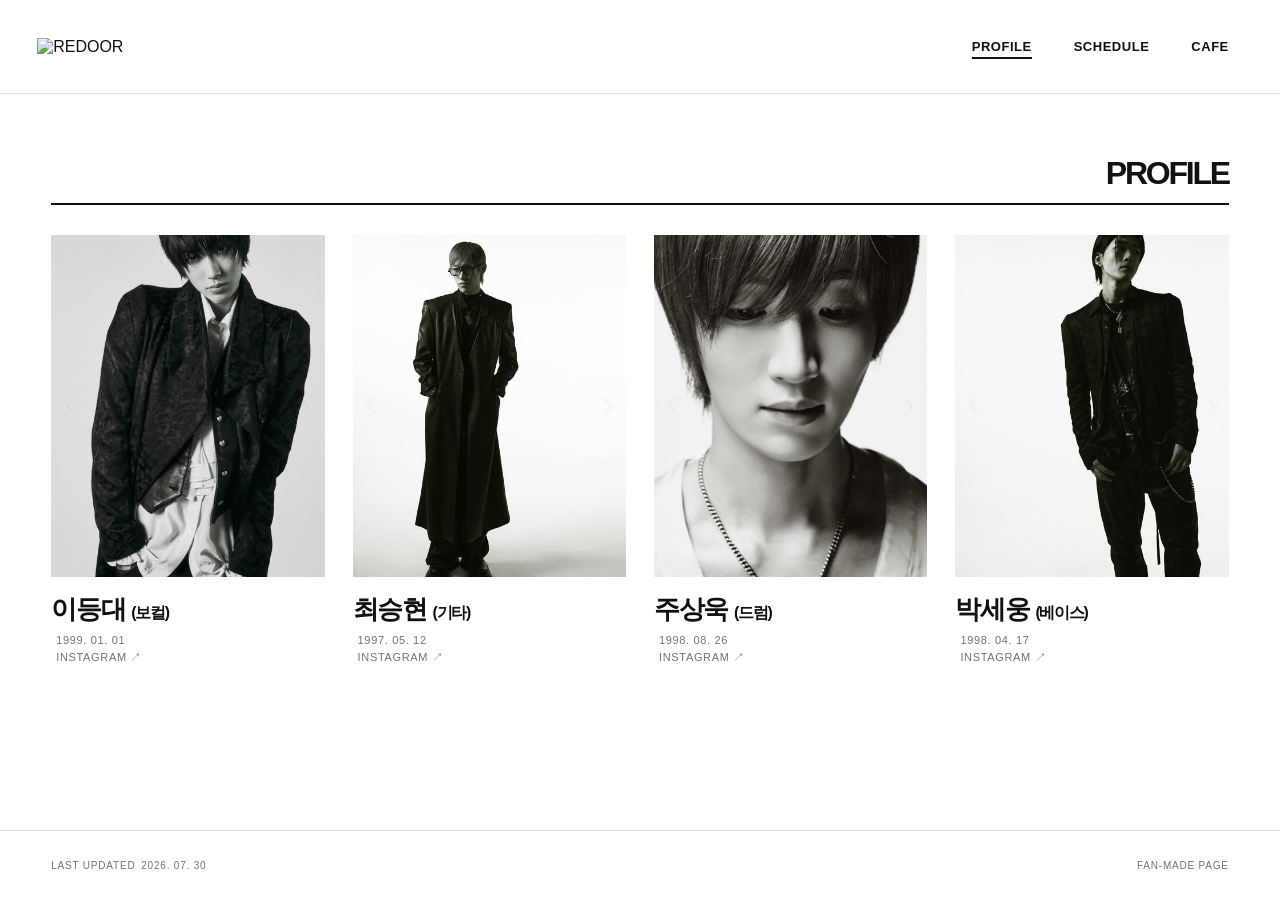
==== index.html @ 6d6909b6 "Add files via upload" ====
<!DOCTYPE html>
<html lang="ko">
<head>
  <meta charset="UTF-8" />
  <meta name="viewport" content="width=device-width, initial-scale=1.0" />
  <meta name="description" content="밴드 리도어(REDOOR)의 멤버 프로필과 공연 스케줄을 확인하는 팬메이드 페이지입니다." />
  <meta name="robots" content="index, follow" />
  <link rel="canonical" href="https://band-redoor.github.io/Redoor-page/" />
  <title>REDOOR Profile | 리도어 프로필</title>
  <meta property="og:type" content="website" />
  <meta property="og:title" content="REDOOR" />
  <meta property="og:description" content="REDOOR FAN-MADE PAGE" />
  <meta property="og:url" content="https://band-redoor.github.io/Redoor-page/" />
  <meta property="og:image" content="https://band-redoor.github.io/Redoor-page/%EC%82%AC%EC%A7%84%2Bredoor.jpg" />
  <meta property="og:image:alt" content="REDOOR 단체사진" />
  <meta name="twitter:card" content="summary_large_image" />
  <script type="application/ld+json">
    {
      "@context": "https://schema.org",
      "@type": "WebSite",
      "name": "REDOOR FAN-MADE PAGE",
      "alternateName": "리도어 팬메이드 페이지",
      "url": "https://band-redoor.github.io/Redoor-page/",
      "inLanguage": "ko"
    }
  </script>
  <link rel="stylesheet" href="profile.css" />
</head>
<body>
  <div id="profileIntro" class="profile-intro" aria-hidden="true">
    <div class="intro-image">
      <img class="intro-photo" src="redoor-group-13-2.jpg" alt="리도어 단체사진" />
      <img class="intro-logo" src="redoor-logo-white.png" alt="REDOOR" />
    </div>
    <p>CLICK, TOUCH OR SCROLL TO SKIP</p>
  </div>

  <header class="profile-header">
    <a class="profile-brand" href="index.html?skipIntro=1" aria-label="REDOOR Profile 홈">
      <img src="IMG_5259.jpeg" alt="REDOOR" />
    </a>
    <nav class="profile-nav" aria-label="주요 메뉴">
      <a class="active" href="index.html?skipIntro=1">PROFILE</a>
      <a href="schedule.html">SCHEDULE</a>
      <a href="https://cafe.daum.net/redoor" target="_blank" rel="noopener noreferrer">CAFE</a>
    </nav>
  </header>

  <main class="profile-main">
    <section class="profile-title-row" aria-labelledby="profileTitle">
      <h1 id="profileTitle">PROFILE</h1>
    </section>

    <section class="member-grid" aria-label="리도어 멤버">
      <article class="member-card">
        <div class="member-photo-frame" data-member="이등대" data-images="이등대.jpg|이등대.jfif">
          <img class="member-photo" src="이등대.jpg" alt="이등대 사진 1" />
          <button class="photo-arrow photo-prev" type="button" aria-label="이등대 이전 사진">&lt;</button>
          <button class="photo-arrow photo-next" type="button" aria-label="이등대 다음 사진">&gt;</button>
        </div>
        <h2>이등대 <span>(보컬)</span></h2>
        <p>1999. 01. 01</p>
        <a class="member-instagram" href="https://www.instagram.com/olsm_/" target="_blank" rel="noopener">INSTAGRAM ↗</a>
      </article>
      <article class="member-card">
        <div class="member-photo-frame" data-member="최승현" data-images="최승현.jpg|최승현.jfif">
          <img class="member-photo" src="최승현.jpg" alt="최승현 사진 1" />
          <button class="photo-arrow photo-prev" type="button" aria-label="최승현 이전 사진">&lt;</button>
          <button class="photo-arrow photo-next" type="button" aria-label="최승현 다음 사진">&gt;</button>
        </div>
        <h2>최승현 <span>(기타)</span></h2>
        <p>1997. 05. 12</p>
        <a class="member-instagram" href="https://www.instagram.com/choisnhn/" target="_blank" rel="noopener">INSTAGRAM ↗</a>
      </article>
      <article class="member-card">
        <div class="member-photo-frame" data-member="주상욱" data-images="주상욱.jpg|주상욱.jfif">
          <img class="member-photo" src="주상욱.jpg" alt="주상욱 사진 1" />
          <button class="photo-arrow photo-prev" type="button" aria-label="주상욱 이전 사진">&lt;</button>
          <button class="photo-arrow photo-next" type="button" aria-label="주상욱 다음 사진">&gt;</button>
        </div>
        <h2>주상욱 <span>(드럼)</span></h2>
        <p>1998. 08. 26</p>
        <a class="member-instagram" href="https://www.instagram.com/joosangug/" target="_blank" rel="noopener">INSTAGRAM ↗</a>
      </article>
      <article class="member-card">
        <div class="member-photo-frame" data-member="박세웅" data-images="박세웅.jpg|박세웅.jfif">
          <img class="member-photo" src="박세웅.jpg" alt="박세웅 사진 1" />
          <button class="photo-arrow photo-prev" type="button" aria-label="박세웅 이전 사진">&lt;</button>
          <button class="photo-arrow photo-next" type="button" aria-label="박세웅 다음 사진">&gt;</button>
        </div>
        <h2>박세웅 <span>(베이스)</span></h2>
        <p>1998. 04. 17</p>
        <a class="member-instagram" href="https://www.instagram.com/basswoong/" target="_blank" rel="noopener">INSTAGRAM ↗</a>
      </article>
    </section>
  </main>

  <footer class="profile-footer">
    <span class="site-updated">LAST UPDATED&ensp;2026. 07. 30</span>
    <span>FAN-MADE PAGE</span>
  </footer>

  <script src="profile.js"></script>
</body>
</html>
---- profile.css ----
:root {
  --black: #111111;
  --white: #ffffff;
  --line: #dedede;
  --muted: #727272;
  --placeholder: #eeeeee;
}

* {
  box-sizing: border-box;
}

body {
  margin: 0;
  color: var(--black);
  background: var(--white);
  font-family: Arial, "Pretendard", "Noto Sans KR", sans-serif;
}

a {
  color: inherit;
  text-decoration: none;
}

.profile-header {
  height: 94px;
  padding: 0 4vw;
  border-bottom: 1px solid var(--line);
  display: flex;
  align-items: center;
  justify-content: space-between;
}

.profile-brand img {
  display: block;
  width: 190px;
  height: auto;
  margin-left: -14px;
}

.profile-nav {
  display: flex;
  gap: 42px;
}

.profile-nav a {
  padding: 4px 0 3px;
  border-bottom: 2px solid transparent;
  font-size: 13px;
  font-weight: 700;
  letter-spacing: 0.04em;
}

.profile-nav a.active {
  border-bottom-color: var(--black);
}

.profile-main {
  min-height: calc(100vh - 164px);
  padding: 63px 4vw 58px;
}

.profile-title-row {
  padding-bottom: 14px;
  border-bottom: 2px solid var(--black);
  display: flex;
  align-items: end;
  justify-content: space-between;
}

.profile-title-row h1 {
  margin: 0 0 0 auto;
  font-size: clamp(28px, 2.6vw, 32px);
  font-weight: 600;
  line-height: 1;
  letter-spacing: -0.07em;
}

.member-grid {
  display: grid;
  grid-template-columns: repeat(4, minmax(0, 1fr));
  gap: 28px;
  padding: 30px 0 38px;
}

.member-card {
  min-width: 0;
}

.member-photo-frame {
  position: relative;
  aspect-ratio: 4 / 5;
  background: var(--placeholder);
  overflow: hidden;
  touch-action: pan-y;
}

.member-photo {
  display: block;
  width: 100%;
  height: 100%;
  object-fit: cover;
  transition: transform 320ms ease;
}

.photo-arrow {
  position: absolute;
  top: 50%;
  z-index: 1;
  width: 30px;
  height: 44px;
  padding: 0;
  border: 0;
  background: transparent;
  color: transparent;
  font-size: 0;
  cursor: pointer;
  transform: translateY(-50%);
  opacity: 0.42;
  transition: opacity 180ms ease;
}

.photo-arrow::before {
  content: "";
  position: absolute;
  top: 50%;
  width: 12px;
  height: 12px;
  border-top: 1.5px solid rgba(245, 245, 245, 0.95);
  border-right: 1.5px solid rgba(245, 245, 245, 0.95);
  filter: drop-shadow(0 1px 1px rgba(0, 0, 0, 0.28));
}

.photo-prev {
  left: 5px;
}

.photo-prev::before {
  left: 10px;
  transform: translateY(-50%) rotate(-135deg);
}

.photo-next {
  right: 5px;
}

.photo-next::before {
  right: 10px;
  transform: translateY(-50%) rotate(45deg);
}

.member-card h2 {
  margin: 15px 0 7px;
  font-size: clamp(20px, 2vw, 30px);
  letter-spacing: -0.05em;
}

.member-card h2 span {
  font-size: 0.62em;
  font-weight: 600;
  white-space: nowrap;
}

.member-card p {
  margin: 0 0 0 5px;
  color: var(--muted);
  font-size: 11px;
  font-weight: 500;
  letter-spacing: 0.06em;
}

.member-instagram {
  display: inline-block;
  margin-top: 4px;
  margin-left: 5px;
  color: var(--muted);
  font-size: 11px;
  font-weight: 500;
  letter-spacing: 0.06em;
  transition: color 180ms ease;
}

@media (hover: hover) and (pointer: fine) {
  .member-card:hover .member-photo {
    transform: scale(1.025);
  }

  .member-instagram:hover {
    color: var(--black);
  }

  .member-photo-frame:hover .photo-arrow {
    opacity: 0.82;
  }

  .photo-arrow:hover {
    opacity: 1;
  }
}

.profile-footer {
  min-height: 70px;
  padding: 0 4vw;
  border-top: 1px solid var(--line);
  display: flex;
  align-items: center;
  justify-content: space-between;
  flex-wrap: wrap;
  gap: 20px;
  color: var(--muted);
  font-size: 10px;
  letter-spacing: 0.08em;
}

.site-updated {
  white-space: nowrap;
}

.profile-intro {
  position: fixed;
  inset: 0;
  z-index: 10;
  background: var(--black);
  color: var(--white);
  display: flex;
  flex-direction: column;
  align-items: center;
  justify-content: center;
  gap: 20px;
  opacity: 1;
  transition: opacity 900ms cubic-bezier(0.22, 1, 0.36, 1), visibility 0s linear 900ms;
}

.profile-intro.is-hidden {
  visibility: hidden;
  opacity: 0;
  pointer-events: none;
}

.intro-image {
  position: relative;
  width: min(72vw, 720px);
  height: min(82vh, 900px);
  background: #2b2b2b;
  overflow: hidden;
}

.intro-image .intro-photo {
  display: block;
  width: 100%;
  height: 100%;
  max-width: none;
  object-fit: cover;
  object-position: center center;
}

.intro-image .intro-logo {
  position: absolute;
  z-index: 1;
  top: 5%;
  left: 4%;
  width: 92%;
  height: auto;
  pointer-events: none;
  filter: drop-shadow(0 2px 10px rgba(0, 0, 0, 0.28));
}

.profile-intro p {
  margin: 0;
  color: #b9b9b9;
  font-size: 10px;
  font-weight: 700;
  letter-spacing: 0.12em;
}

@media (max-width: 680px) {
  .profile-header {
    height: 76px;
    padding: 0 18px;
    gap: 12px;
  }

  .profile-brand {
    flex: 0 0 auto;
  }

  .profile-brand img {
    width: 150px;
    margin-left: -8px;
  }

  .profile-nav {
    flex: 0 0 auto;
    gap: 12px;
    margin-left: auto;
    white-space: nowrap;
  }

  .profile-nav a {
    font-size: 10px;
  }

  .profile-main {
    padding: 44px 18px 42px;
  }

  .profile-title-row h1 {
    font-size: 28px;
  }

  .member-grid {
    grid-template-columns: repeat(2, minmax(0, 1fr));
    gap: 24px 14px;
    padding-top: 24px;
  }

  .member-card h2 {
    margin-top: 10px;
    font-size: 22px;
  }

  .photo-arrow {
    width: 28px;
    height: 42px;
    opacity: 0.56;
  }

  .photo-arrow::before {
    width: 10px;
    height: 10px;
  }

  .profile-footer {
    min-height: 62px;
    padding: 0 18px;
  }

  .intro-image {
    width: 88vw;
    height: min(72vh, 117vw);
  }

  .intro-image .intro-logo {
    top: 5%;
    left: 3%;
    width: 94%;
  }
}

@media (prefers-reduced-motion: reduce) {
  .profile-intro {
    transition: none;
  }
}
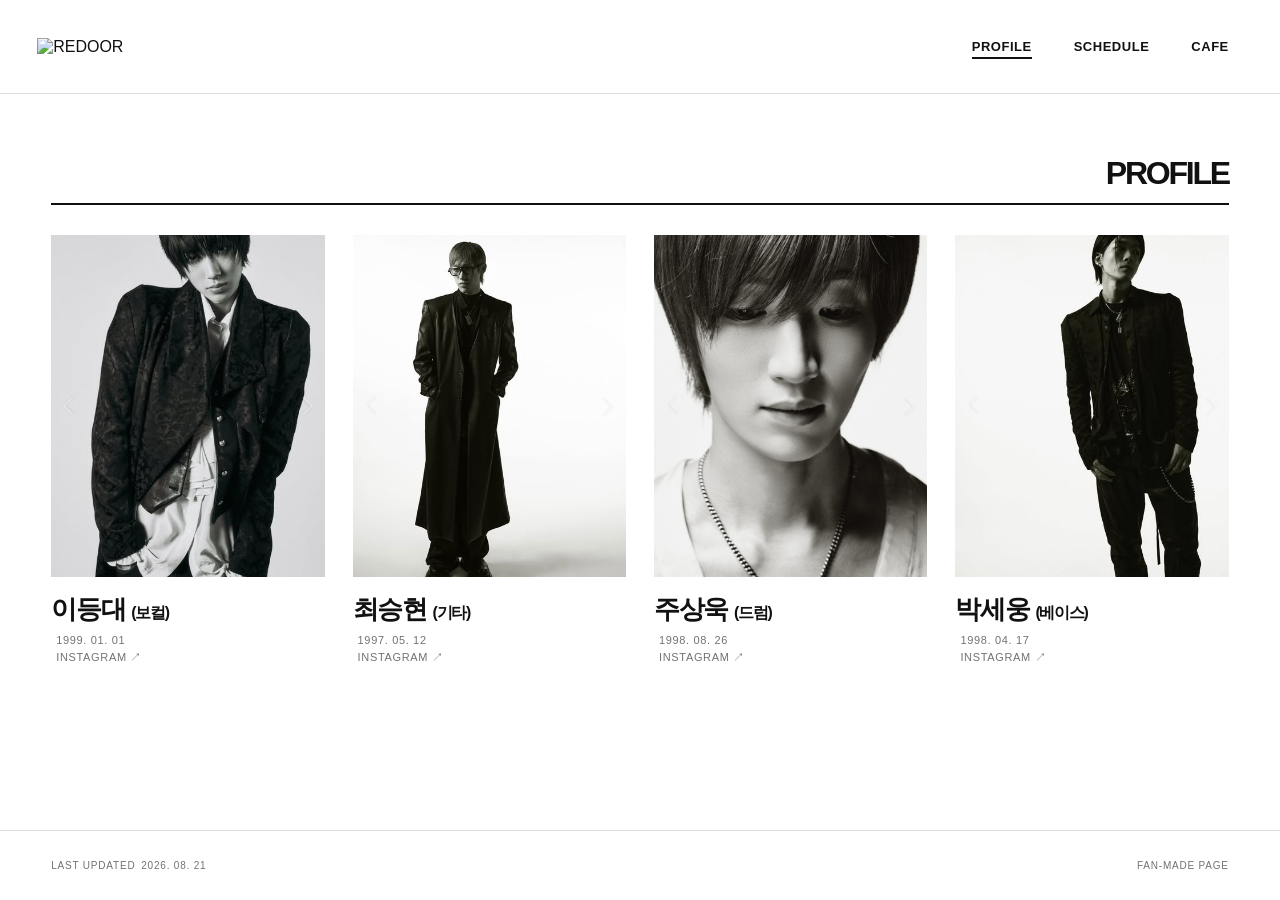
==== commit 3fee5d54: "Update last updated date in footer" ====
--- a/index.html
+++ b/index.html
@@ -96,7 +96,7 @@
   </main>
 
   <footer class="profile-footer">
-    <span class="site-updated">LAST UPDATED&ensp;2026. 07. 30</span>
+    <span class="site-updated">LAST UPDATED&ensp;2026. 08. 21</span>
     <span>FAN-MADE PAGE</span>
   </footer>
 
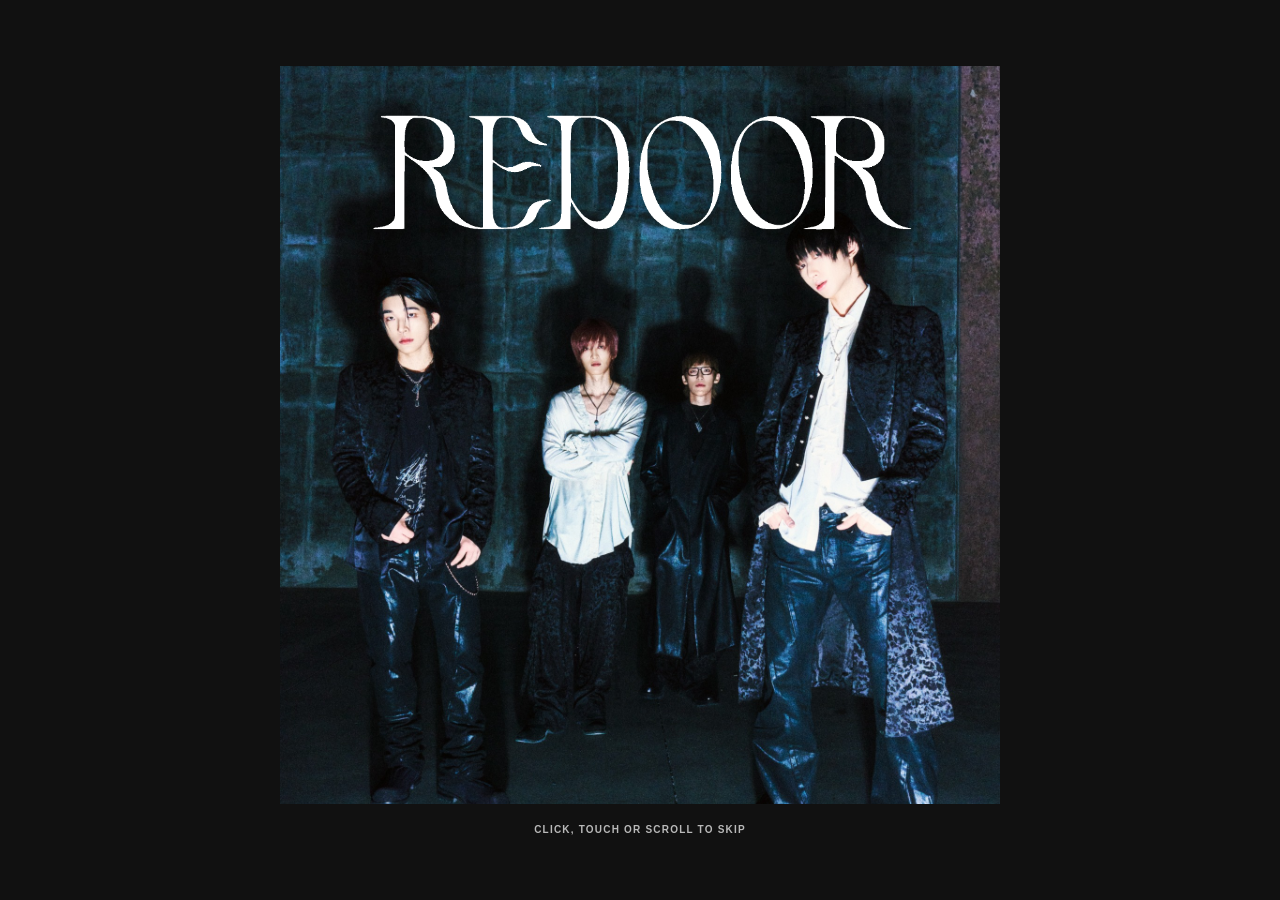
==== commit b5a646e4: "index.html 업데이트" ====
--- a/index.html
+++ b/index.html
@@ -96,7 +96,7 @@
   </main>
 
   <footer class="profile-footer">
-    <span class="site-updated">LAST UPDATED&ensp;2026. 08. 21</span>
+    <span class="site-updated">LAST UPDATED&ensp;2026. 08. 25</span>
     <span>FAN-MADE PAGE</span>
   </footer>
 
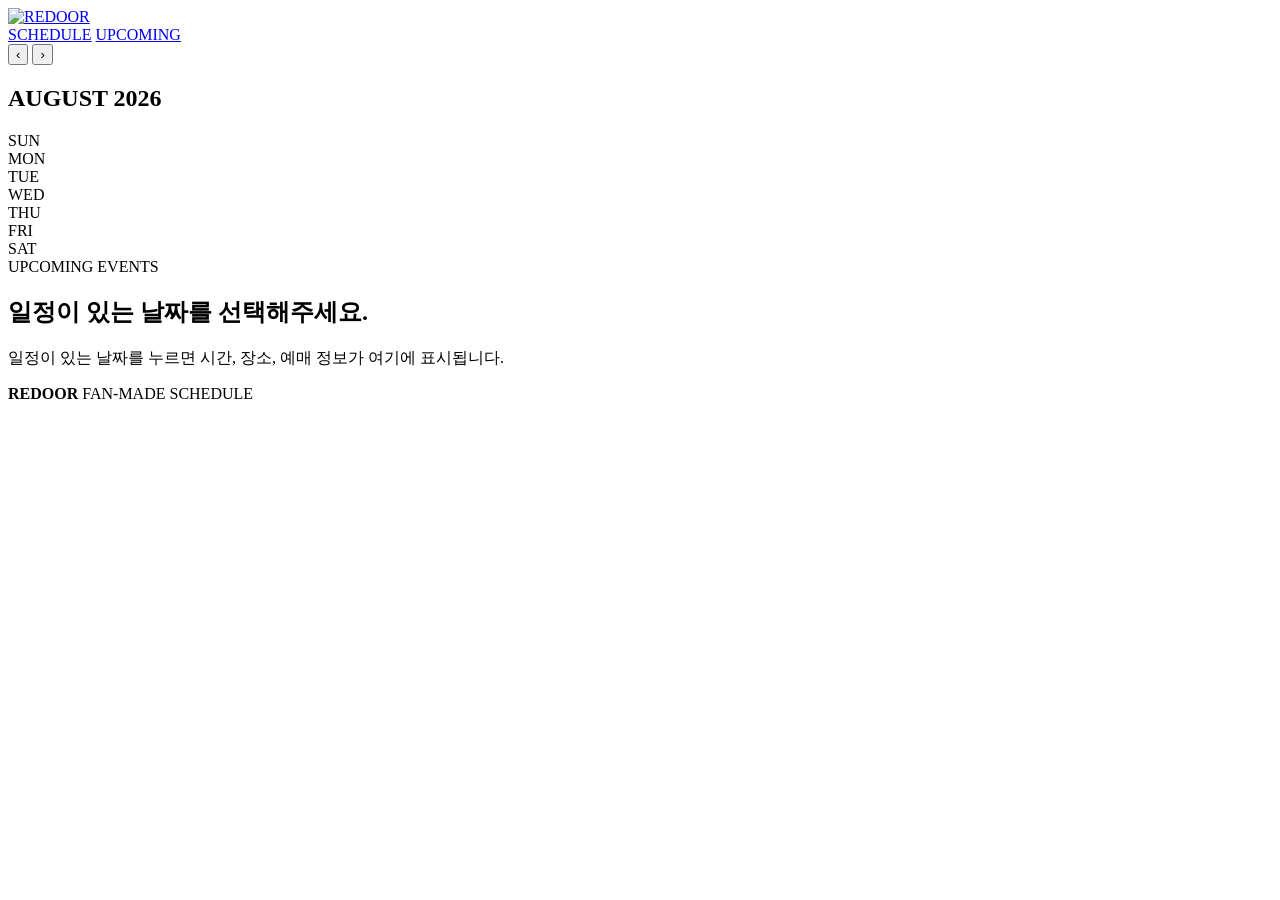
==== commit 4d2ee1b4: "Add files via upload" ====
--- a/index.html
+++ b/index.html
@@ -3,103 +3,59 @@
 <head>
   <meta charset="UTF-8" />
   <meta name="viewport" content="width=device-width, initial-scale=1.0" />
-  <meta name="description" content="밴드 리도어(REDOOR)의 멤버 프로필과 공연 스케줄을 확인하는 팬메이드 페이지입니다." />
-  <meta name="robots" content="index, follow" />
-  <link rel="canonical" href="https://band-redoor.github.io/Redoor-page/" />
-  <title>REDOOR Profile | 리도어 프로필</title>
-  <meta property="og:type" content="website" />
-  <meta property="og:title" content="REDOOR" />
-  <meta property="og:description" content="REDOOR FAN-MADE PAGE" />
-  <meta property="og:url" content="https://band-redoor.github.io/Redoor-page/" />
-  <meta property="og:image" content="https://band-redoor.github.io/Redoor-page/%EC%82%AC%EC%A7%84%2Bredoor.jpg" />
-  <meta property="og:image:alt" content="REDOOR 단체사진" />
-  <meta name="twitter:card" content="summary_large_image" />
-  <script type="application/ld+json">
-    {
-      "@context": "https://schema.org",
-      "@type": "WebSite",
-      "name": "REDOOR FAN-MADE PAGE",
-      "alternateName": "리도어 팬메이드 페이지",
-      "url": "https://band-redoor.github.io/Redoor-page/",
-      "inLanguage": "ko"
-    }
-  </script>
-  <link rel="stylesheet" href="profile.css" />
+  <meta name="description" content="REDOOR schedule calendar" />
+  <title>REDOOR Schedule</title>
+  <link rel="stylesheet" href="style.css" />
 </head>
 <body>
-  <div id="profileIntro" class="profile-intro" aria-hidden="true">
-    <div class="intro-image">
-      <img class="intro-photo" src="redoor-group-13-2.jpg" alt="리도어 단체사진" />
-      <img class="intro-logo" src="redoor-logo-white.png" alt="REDOOR" />
-    </div>
-    <p>CLICK, TOUCH OR SCROLL TO SKIP</p>
-  </div>
-
-  <header class="profile-header">
-    <a class="profile-brand" href="index.html?skipIntro=1" aria-label="REDOOR Profile 홈">
-      <img src="IMG_5259.jpeg" alt="REDOOR" />
-    </a>
-    <nav class="profile-nav" aria-label="주요 메뉴">
-      <a class="active" href="index.html?skipIntro=1">PROFILE</a>
-      <a href="schedule.html">SCHEDULE</a>
-      <a href="https://cafe.daum.net/redoor" target="_blank" rel="noopener noreferrer">CAFE</a>
+  <header class="site-header">
+    <a class="brand" href="#" aria-label="REDOOR Schedule 홈">
+  <img src="IMG_5259.jpeg" alt="REDOOR" class="brand-logo">
+</a>
+    <nav class="top-nav" aria-label="주요 메뉴">
+      <a href="#calendar" class="active">SCHEDULE</a>
+      <a href="#upcoming">UPCOMING</a>
     </nav>
   </header>
 
-  <main class="profile-main">
-    <section class="profile-title-row" aria-labelledby="profileTitle">
-      <h1 id="profileTitle">PROFILE</h1>
+  <main class="page-shell">
+    <section class="calendar-section" id="calendar">
+      <div class="calendar-toolbar">
+        <div class="month-control">
+          <button id="prevMonth" class="icon-button" type="button" aria-label="이전 달">‹</button>
+          <button id="nextMonth" class="icon-button" type="button" aria-label="다음 달">›</button>
+          <h1 id="monthTitle">AUGUST 2026</h1>
+        </div>
+      </div>
+
+      <div class="calendar-frame">
+        <div class="calendar-grid weekdays" aria-hidden="true">
+          <div>SUN</div><div>MON</div><div>TUE</div><div>WED</div>
+          <div>THU</div><div>FRI</div><div>SAT</div>
+        </div>
+        <div id="calendarGrid" class="calendar-grid dates" aria-label="월간 달력"></div>
+      </div>
+
+      <section class="upcoming" id="upcoming">
+        <div class="section-title">UPCOMING EVENTS</div>
+        <div id="upcomingList" class="upcoming-list"></div>
+      </section>
     </section>
 
-    <section class="member-grid" aria-label="리도어 멤버">
-      <article class="member-card">
-        <div class="member-photo-frame" data-member="이등대" data-images="이등대.jpg|이등대.jfif">
-          <img class="member-photo" src="이등대.jpg" alt="이등대 사진 1" />
-          <button class="photo-arrow photo-prev" type="button" aria-label="이등대 이전 사진">&lt;</button>
-          <button class="photo-arrow photo-next" type="button" aria-label="이등대 다음 사진">&gt;</button>
-        </div>
-        <h2>이등대 <span>(보컬)</span></h2>
-        <p>1999. 01. 01</p>
-        <a class="member-instagram" href="https://www.instagram.com/olsm_/" target="_blank" rel="noopener">INSTAGRAM ↗</a>
-      </article>
-      <article class="member-card">
-        <div class="member-photo-frame" data-member="최승현" data-images="최승현.jpg|최승현.jfif">
-          <img class="member-photo" src="최승현.jpg" alt="최승현 사진 1" />
-          <button class="photo-arrow photo-prev" type="button" aria-label="최승현 이전 사진">&lt;</button>
-          <button class="photo-arrow photo-next" type="button" aria-label="최승현 다음 사진">&gt;</button>
-        </div>
-        <h2>최승현 <span>(기타)</span></h2>
-        <p>1997. 05. 12</p>
-        <a class="member-instagram" href="https://www.instagram.com/choisnhn/" target="_blank" rel="noopener">INSTAGRAM ↗</a>
-      </article>
-      <article class="member-card">
-        <div class="member-photo-frame" data-member="주상욱" data-images="주상욱.jpg|주상욱.jfif">
-          <img class="member-photo" src="주상욱.jpg" alt="주상욱 사진 1" />
-          <button class="photo-arrow photo-prev" type="button" aria-label="주상욱 이전 사진">&lt;</button>
-          <button class="photo-arrow photo-next" type="button" aria-label="주상욱 다음 사진">&gt;</button>
-        </div>
-        <h2>주상욱 <span>(드럼)</span></h2>
-        <p>1998. 08. 26</p>
-        <a class="member-instagram" href="https://www.instagram.com/joosangug/" target="_blank" rel="noopener">INSTAGRAM ↗</a>
-      </article>
-      <article class="member-card">
-        <div class="member-photo-frame" data-member="박세웅" data-images="박세웅.jpg|박세웅.jfif">
-          <img class="member-photo" src="박세웅.jpg" alt="박세웅 사진 1" />
-          <button class="photo-arrow photo-prev" type="button" aria-label="박세웅 이전 사진">&lt;</button>
-          <button class="photo-arrow photo-next" type="button" aria-label="박세웅 다음 사진">&gt;</button>
-        </div>
-        <h2>박세웅 <span>(베이스)</span></h2>
-        <p>1998. 04. 17</p>
-        <a class="member-instagram" href="https://www.instagram.com/basswoong/" target="_blank" rel="noopener">INSTAGRAM ↗</a>
-      </article>
-    </section>
+    <aside id="eventPanel" class="event-panel" aria-live="polite">
+      <div class="empty-state">
+        <h2>일정이 있는 날짜를 선택해주세요.</h2>
+        <p>일정이 있는 날짜를 누르면 시간, 장소, 예매 정보가 여기에 표시됩니다.</p>
+      </div>
+    </aside>
   </main>
 
-  <footer class="profile-footer">
-    <span class="site-updated">LAST UPDATED&ensp;2026. 08. 25</span>
-    <span>FAN-MADE PAGE</span>
+  <footer class="site-footer">
+    <strong>REDOOR</strong>
+    <span>FAN-MADE SCHEDULE</span>
   </footer>
 
-  <script src="profile.js"></script>
+  <script src="events.js"></script>
+  <script src="script.js"></script>
 </body>
 </html>
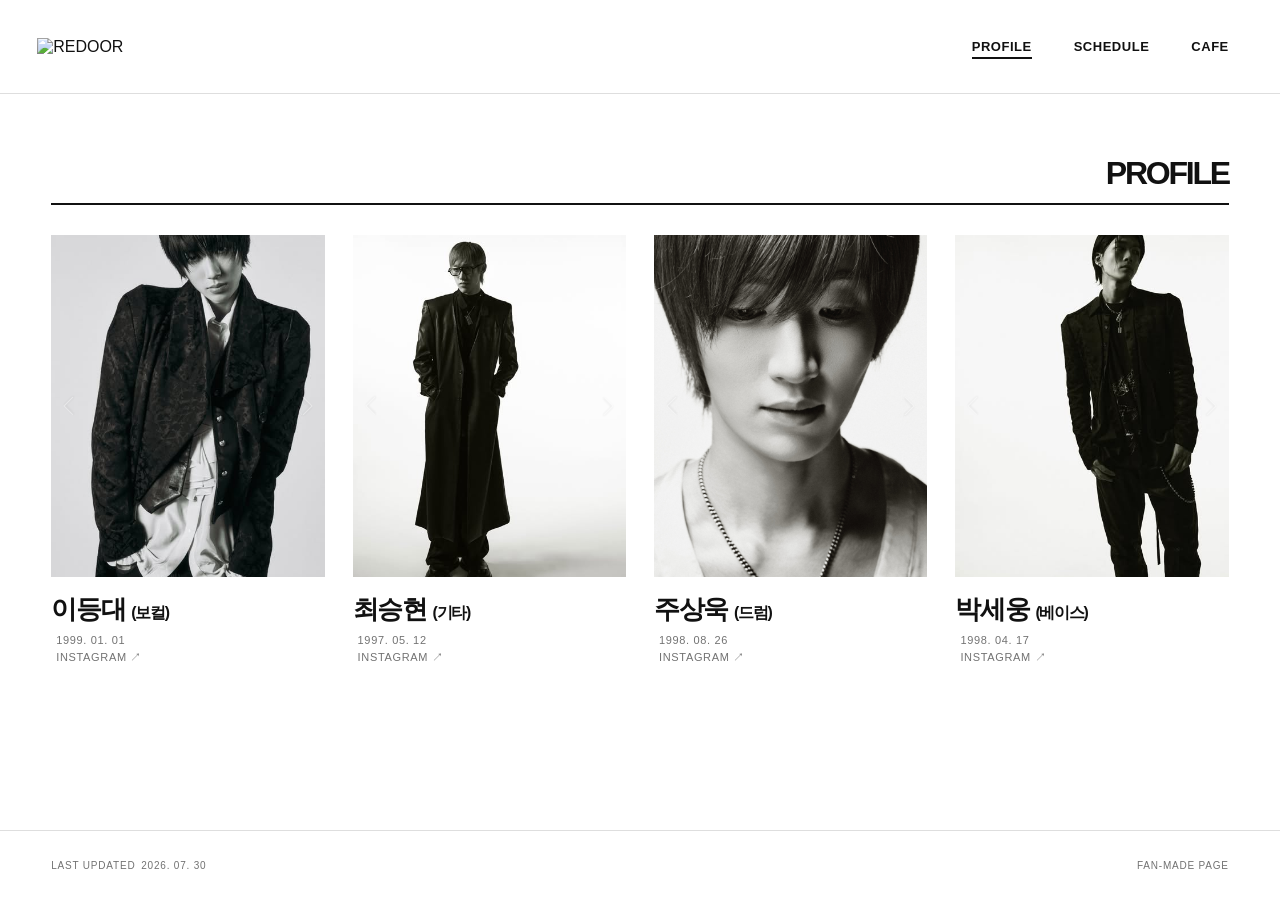
==== commit ccf996cc: "Add files via upload" ====
--- a/index.html
+++ b/index.html
@@ -1,61 +1,117 @@
 <!DOCTYPE html>
 <html lang="ko">
 <head>
+  <!-- Google tag (gtag.js) -->
+  <script async src="https://www.googletagmanager.com/gtag/js?id=G-XHKQVXQ971"></script>
+  <script>
+    window.dataLayer = window.dataLayer || [];
+    function gtag(){dataLayer.push(arguments);}
+    gtag('js', new Date());
+    gtag('config', 'G-XHKQVXQ971');
+  </script>
   <meta charset="UTF-8" />
   <meta name="viewport" content="width=device-width, initial-scale=1.0" />
-  <meta name="description" content="REDOOR schedule calendar" />
-  <title>REDOOR Schedule</title>
-  <link rel="stylesheet" href="style.css" />
+  <meta name="description" content="밴드 리도어(REDOOR)의 멤버 프로필과 공연 스케줄을 확인하는 팬메이드 페이지입니다." />
+  <meta name="robots" content="index, follow" />
+  <link rel="canonical" href="https://band-redoor.github.io/Redoor-page/" />
+  <title>REDOOR Profile | 리도어 프로필</title>
+  <meta property="og:type" content="website" />
+  <meta property="og:title" content="REDOOR" />
+  <meta property="og:description" content="REDOOR FAN-MADE PAGE" />
+  <meta property="og:url" content="https://band-redoor.github.io/Redoor-page/" />
+  <meta property="og:image" content="https://band-redoor.github.io/Redoor-page/%EC%82%AC%EC%A7%84%2Bredoor.jpg" />
+  <meta property="og:image:alt" content="REDOOR 단체사진" />
+  <meta name="twitter:card" content="summary_large_image" />
+  <script type="application/ld+json">
+    {
+      "@context": "https://schema.org",
+      "@type": "WebSite",
+      "name": "REDOOR FAN-MADE PAGE",
+      "alternateName": "리도어 팬메이드 페이지",
+      "url": "https://band-redoor.github.io/Redoor-page/",
+      "inLanguage": "ko"
+    }
+  </script>
+  <link rel="stylesheet" href="profile.css" />
 </head>
 <body>
-  <header class="site-header">
-    <a class="brand" href="#" aria-label="REDOOR Schedule 홈">
-  <img src="IMG_5259.jpeg" alt="REDOOR" class="brand-logo">
-</a>
-    <nav class="top-nav" aria-label="주요 메뉴">
-      <a href="#calendar" class="active">SCHEDULE</a>
-      <a href="#upcoming">UPCOMING</a>
+  <div id="profileIntro" class="profile-intro" aria-hidden="true">
+    <div class="intro-image">
+      <img class="intro-photo" src="redoor-group-13-2.jpg" alt="리도어 단체사진" />
+      <img class="intro-logo" src="redoor-logo-white.png" alt="REDOOR" />
+    </div>
+    <p>CLICK, TOUCH OR SCROLL TO SKIP</p>
+  </div>
+
+  <header class="profile-header">
+    <a class="profile-brand" href="index.html?skipIntro=1" aria-label="REDOOR Profile 홈">
+      <img src="IMG_5259.jpeg" alt="REDOOR" />
+    </a>
+    <nav class="profile-nav" aria-label="주요 메뉴">
+      <a class="active" href="index.html?skipIntro=1">PROFILE</a>
+      <a href="schedule.html">SCHEDULE</a>
+      <a href="https://cafe.daum.net/redoor" target="_blank" rel="noopener noreferrer">CAFE</a>
     </nav>
   </header>
 
-  <main class="page-shell">
-    <section class="calendar-section" id="calendar">
-      <div class="calendar-toolbar">
-        <div class="month-control">
-          <button id="prevMonth" class="icon-button" type="button" aria-label="이전 달">‹</button>
-          <button id="nextMonth" class="icon-button" type="button" aria-label="다음 달">›</button>
-          <h1 id="monthTitle">AUGUST 2026</h1>
-        </div>
-      </div>
-
-      <div class="calendar-frame">
-        <div class="calendar-grid weekdays" aria-hidden="true">
-          <div>SUN</div><div>MON</div><div>TUE</div><div>WED</div>
-          <div>THU</div><div>FRI</div><div>SAT</div>
-        </div>
-        <div id="calendarGrid" class="calendar-grid dates" aria-label="월간 달력"></div>
-      </div>
-
-      <section class="upcoming" id="upcoming">
-        <div class="section-title">UPCOMING EVENTS</div>
-        <div id="upcomingList" class="upcoming-list"></div>
-      </section>
+  <main class="profile-main">
+    <section class="profile-title-row" aria-labelledby="profileTitle">
+      <h1 id="profileTitle">PROFILE</h1>
     </section>
 
-    <aside id="eventPanel" class="event-panel" aria-live="polite">
-      <div class="empty-state">
-        <h2>일정이 있는 날짜를 선택해주세요.</h2>
-        <p>일정이 있는 날짜를 누르면 시간, 장소, 예매 정보가 여기에 표시됩니다.</p>
-      </div>
-    </aside>
+    <section class="member-grid" aria-label="리도어 멤버">
+      <article class="member-card">
+        <div class="member-photo-frame" data-member="이등대" data-images="이등대.jpg|이등대.jfif">
+          <img class="member-photo" src="이등대.jpg" alt="이등대 사진 1" />
+          <button class="photo-arrow photo-prev" type="button" aria-label="이등대 이전 사진">&lt;</button>
+          <button class="photo-arrow photo-next" type="button" aria-label="이등대 다음 사진">&gt;</button>
+        </div>
+        <h2>이등대 <span>(보컬)</span></h2>
+        <p>1999. 01. 01</p>
+        <a class="member-instagram" href="https://www.instagram.com/olsm_/" target="_blank" rel="noopener">INSTAGRAM ↗</a>
+      </article>
+      <article class="member-card">
+        <div class="member-photo-frame" data-member="최승현" data-images="최승현.jpg|최승현.jfif">
+          <img class="member-photo" src="최승현.jpg" alt="최승현 사진 1" />
+          <button class="photo-arrow photo-prev" type="button" aria-label="최승현 이전 사진">&lt;</button>
+          <button class="photo-arrow photo-next" type="button" aria-label="최승현 다음 사진">&gt;</button>
+        </div>
+        <h2>최승현 <span>(기타)</span></h2>
+        <p>1997. 05. 12</p>
+        <a class="member-instagram" href="https://www.instagram.com/choisnhn/" target="_blank" rel="noopener">INSTAGRAM ↗</a>
+      </article>
+      <article class="member-card">
+        <div class="member-photo-frame" data-member="주상욱" data-images="주상욱.jpg|주상욱.jfif">
+          <img class="member-photo" src="주상욱.jpg" alt="주상욱 사진 1" />
+          <button class="photo-arrow photo-prev" type="button" aria-label="주상욱 이전 사진">&lt;</button>
+          <button class="photo-arrow photo-next" type="button" aria-label="주상욱 다음 사진">&gt;</button>
+        </div>
+        <h2>주상욱 <span>(드럼)</span></h2>
+        <p>1998. 08. 26</p>
+        <a class="member-instagram" href="https://www.instagram.com/joosangug/" target="_blank" rel="noopener">INSTAGRAM ↗</a>
+      </article>
+      <article class="member-card">
+        <div class="member-photo-frame" data-member="박세웅" data-images="박세웅.jpg|박세웅.jfif">
+          <img class="member-photo" src="박세웅.jpg" alt="박세웅 사진 1" />
+          <button class="photo-arrow photo-prev" type="button" aria-label="박세웅 이전 사진">&lt;</button>
+          <button class="photo-arrow photo-next" type="button" aria-label="박세웅 다음 사진">&gt;</button>
+        </div>
+        <h2>박세웅 <span>(베이스)</span></h2>
+        <p>1998. 04. 17</p>
+        <a class="member-instagram" href="https://www.instagram.com/basswoong/" target="_blank" rel="noopener">INSTAGRAM ↗</a>
+      </article>
+    </section>
   </main>
 
-  <footer class="site-footer">
-    <strong>REDOOR</strong>
-    <span>FAN-MADE SCHEDULE</span>
+  <footer class="profile-footer">
+    <span class="site-updated">LAST UPDATED&ensp;2026. 07. 30</span>
+    <span class="visitor-counter" aria-label="방문자 수">
+      TODAY <strong data-visitor-today>—</strong>&ensp;/&ensp;TOTAL <strong data-visitor-total>—</strong>
+    </span>
+    <span>FAN-MADE PAGE</span>
   </footer>
 
-  <script src="events.js"></script>
-  <script src="script.js"></script>
+  <script src="profile.js"></script>
+  <script src="visitor-counter.js"></script>
 </body>
 </html>
--- a/profile.css
+++ b/profile.css
@@ -0,0 +1,364 @@
+:root {
+  --black: #111111;
+  --white: #ffffff;
+  --line: #dedede;
+  --muted: #727272;
+  --placeholder: #eeeeee;
+}
+
+* {
+  box-sizing: border-box;
+}
+
+body {
+  margin: 0;
+  color: var(--black);
+  background: var(--white);
+  font-family: Arial, "Pretendard", "Noto Sans KR", sans-serif;
+}
+
+a {
+  color: inherit;
+  text-decoration: none;
+}
+
+.profile-header {
+  height: 94px;
+  padding: 0 4vw;
+  border-bottom: 1px solid var(--line);
+  display: flex;
+  align-items: center;
+  justify-content: space-between;
+}
+
+.profile-brand img {
+  display: block;
+  width: 190px;
+  height: auto;
+  margin-left: -14px;
+}
+
+.profile-nav {
+  display: flex;
+  gap: 42px;
+}
+
+.profile-nav a {
+  padding: 4px 0 3px;
+  border-bottom: 2px solid transparent;
+  font-size: 13px;
+  font-weight: 700;
+  letter-spacing: 0.04em;
+}
+
+.profile-nav a.active {
+  border-bottom-color: var(--black);
+}
+
+.profile-main {
+  min-height: calc(100vh - 164px);
+  padding: 63px 4vw 58px;
+}
+
+.profile-title-row {
+  padding-bottom: 14px;
+  border-bottom: 2px solid var(--black);
+  display: flex;
+  align-items: end;
+  justify-content: space-between;
+}
+
+.profile-title-row h1 {
+  margin: 0 0 0 auto;
+  font-size: clamp(28px, 2.6vw, 32px);
+  font-weight: 600;
+  line-height: 1;
+  letter-spacing: -0.07em;
+}
+
+.member-grid {
+  display: grid;
+  grid-template-columns: repeat(4, minmax(0, 1fr));
+  gap: 28px;
+  padding: 30px 0 38px;
+}
+
+.member-card {
+  min-width: 0;
+}
+
+.member-photo-frame {
+  position: relative;
+  aspect-ratio: 4 / 5;
+  background: var(--placeholder);
+  overflow: hidden;
+  touch-action: pan-y;
+}
+
+.member-photo {
+  display: block;
+  width: 100%;
+  height: 100%;
+  object-fit: cover;
+  transition: transform 320ms ease;
+}
+
+.photo-arrow {
+  position: absolute;
+  top: 50%;
+  z-index: 1;
+  width: 30px;
+  height: 44px;
+  padding: 0;
+  border: 0;
+  background: transparent;
+  color: transparent;
+  font-size: 0;
+  cursor: pointer;
+  transform: translateY(-50%);
+  opacity: 0.42;
+  transition: opacity 180ms ease;
+}
+
+.photo-arrow::before {
+  content: "";
+  position: absolute;
+  top: 50%;
+  width: 12px;
+  height: 12px;
+  border-top: 1.5px solid rgba(245, 245, 245, 0.95);
+  border-right: 1.5px solid rgba(245, 245, 245, 0.95);
+  filter: drop-shadow(0 1px 1px rgba(0, 0, 0, 0.28));
+}
+
+.photo-prev {
+  left: 5px;
+}
+
+.photo-prev::before {
+  left: 10px;
+  transform: translateY(-50%) rotate(-135deg);
+}
+
+.photo-next {
+  right: 5px;
+}
+
+.photo-next::before {
+  right: 10px;
+  transform: translateY(-50%) rotate(45deg);
+}
+
+.member-card h2 {
+  margin: 15px 0 7px;
+  font-size: clamp(20px, 2vw, 30px);
+  letter-spacing: -0.05em;
+}
+
+.member-card h2 span {
+  font-size: 0.62em;
+  font-weight: 600;
+  white-space: nowrap;
+}
+
+.member-card p {
+  margin: 0 0 0 5px;
+  color: var(--muted);
+  font-size: 11px;
+  font-weight: 500;
+  letter-spacing: 0.06em;
+}
+
+.member-instagram {
+  display: inline-block;
+  margin-top: 4px;
+  margin-left: 5px;
+  color: var(--muted);
+  font-size: 11px;
+  font-weight: 500;
+  letter-spacing: 0.06em;
+  transition: color 180ms ease;
+}
+
+@media (hover: hover) and (pointer: fine) {
+  .member-card:hover .member-photo {
+    transform: scale(1.025);
+  }
+
+  .member-instagram:hover {
+    color: var(--black);
+  }
+
+  .member-photo-frame:hover .photo-arrow {
+    opacity: 0.82;
+  }
+
+  .photo-arrow:hover {
+    opacity: 1;
+  }
+}
+
+.profile-footer {
+  min-height: 70px;
+  padding: 0 4vw;
+  border-top: 1px solid var(--line);
+  display: flex;
+  align-items: center;
+  justify-content: space-between;
+  flex-wrap: wrap;
+  gap: 20px;
+  color: var(--muted);
+  font-size: 10px;
+  letter-spacing: 0.08em;
+}
+
+.site-updated {
+  white-space: nowrap;
+}
+
+.visitor-counter {
+  white-space: nowrap;
+}
+
+.visitor-counter strong {
+  color: var(--black);
+  font: inherit;
+  font-weight: 600;
+}
+
+.profile-intro {
+  position: fixed;
+  inset: 0;
+  z-index: 10;
+  background: var(--black);
+  color: var(--white);
+  display: flex;
+  flex-direction: column;
+  align-items: center;
+  justify-content: center;
+  gap: 20px;
+  opacity: 1;
+  transition: opacity 900ms cubic-bezier(0.22, 1, 0.36, 1), visibility 0s linear 900ms;
+}
+
+.profile-intro.is-hidden {
+  visibility: hidden;
+  opacity: 0;
+  pointer-events: none;
+}
+
+.intro-image {
+  position: relative;
+  width: min(72vw, 720px);
+  height: min(82vh, 900px);
+  background: #2b2b2b;
+  overflow: hidden;
+}
+
+.intro-image .intro-photo {
+  display: block;
+  width: 100%;
+  height: 100%;
+  max-width: none;
+  object-fit: cover;
+  object-position: center center;
+}
+
+.intro-image .intro-logo {
+  position: absolute;
+  z-index: 1;
+  top: 5%;
+  left: 4%;
+  width: 92%;
+  height: auto;
+  pointer-events: none;
+  filter: drop-shadow(0 2px 10px rgba(0, 0, 0, 0.28));
+}
+
+.profile-intro p {
+  margin: 0;
+  color: #b9b9b9;
+  font-size: 10px;
+  font-weight: 700;
+  letter-spacing: 0.12em;
+}
+
+@media (max-width: 680px) {
+  .profile-header {
+    height: 76px;
+    padding: 0 18px;
+    gap: 12px;
+  }
+
+  .profile-brand {
+    flex: 0 0 auto;
+  }
+
+  .profile-brand img {
+    width: 150px;
+    margin-left: -8px;
+  }
+
+  .profile-nav {
+    flex: 0 0 auto;
+    gap: 12px;
+    margin-left: auto;
+    white-space: nowrap;
+  }
+
+  .profile-nav a {
+    font-size: 10px;
+  }
+
+  .profile-main {
+    padding: 44px 18px 42px;
+  }
+
+  .profile-title-row h1 {
+    font-size: 28px;
+  }
+
+  .member-grid {
+    grid-template-columns: repeat(2, minmax(0, 1fr));
+    gap: 24px 14px;
+    padding-top: 24px;
+  }
+
+  .member-card h2 {
+    margin-top: 10px;
+    font-size: 22px;
+  }
+
+  .photo-arrow {
+    width: 28px;
+    height: 42px;
+    opacity: 0.56;
+  }
+
+  .photo-arrow::before {
+    width: 10px;
+    height: 10px;
+  }
+
+  .profile-footer {
+    min-height: 62px;
+    padding: 0 18px;
+  }
+
+  .intro-image {
+    width: 88vw;
+    height: min(72vh, 117vw);
+  }
+
+  .intro-image .intro-logo {
+    top: 5%;
+    left: 3%;
+    width: 94%;
+  }
+}
+
+@media (prefers-reduced-motion: reduce) {
+  .profile-intro {
+    transition: none;
+  }
+}
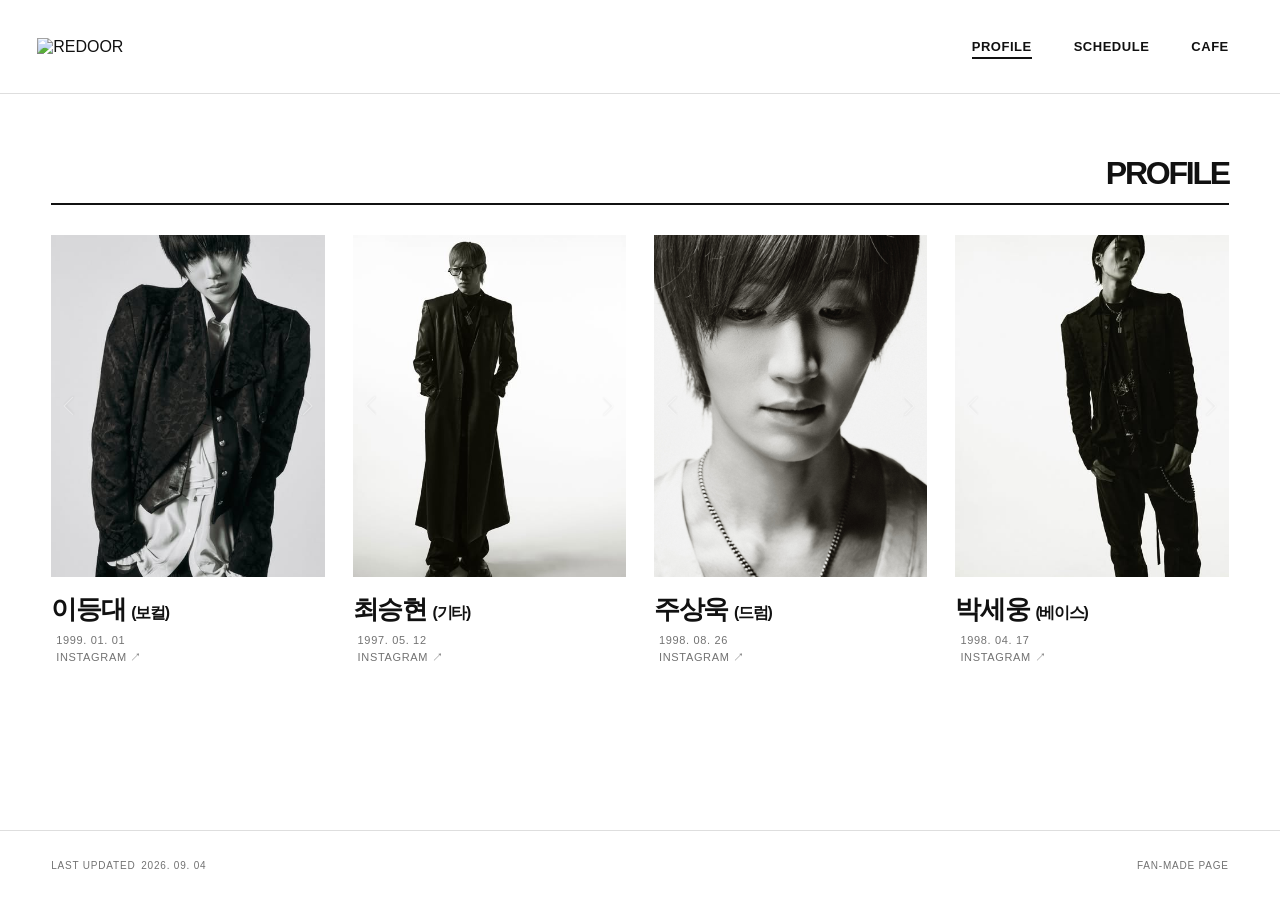
==== commit 0a1733fc: "Update index.html" ====
--- a/index.html
+++ b/index.html
@@ -104,7 +104,7 @@
   </main>
 
   <footer class="profile-footer">
-    <span class="site-updated">LAST UPDATED&ensp;2026. 07. 30</span>
+    <span class="site-updated">LAST UPDATED&ensp;2026. 09. 04</span>
     <span class="visitor-counter" aria-label="방문자 수">
       TODAY <strong data-visitor-today>—</strong>&ensp;/&ensp;TOTAL <strong data-visitor-total>—</strong>
     </span>
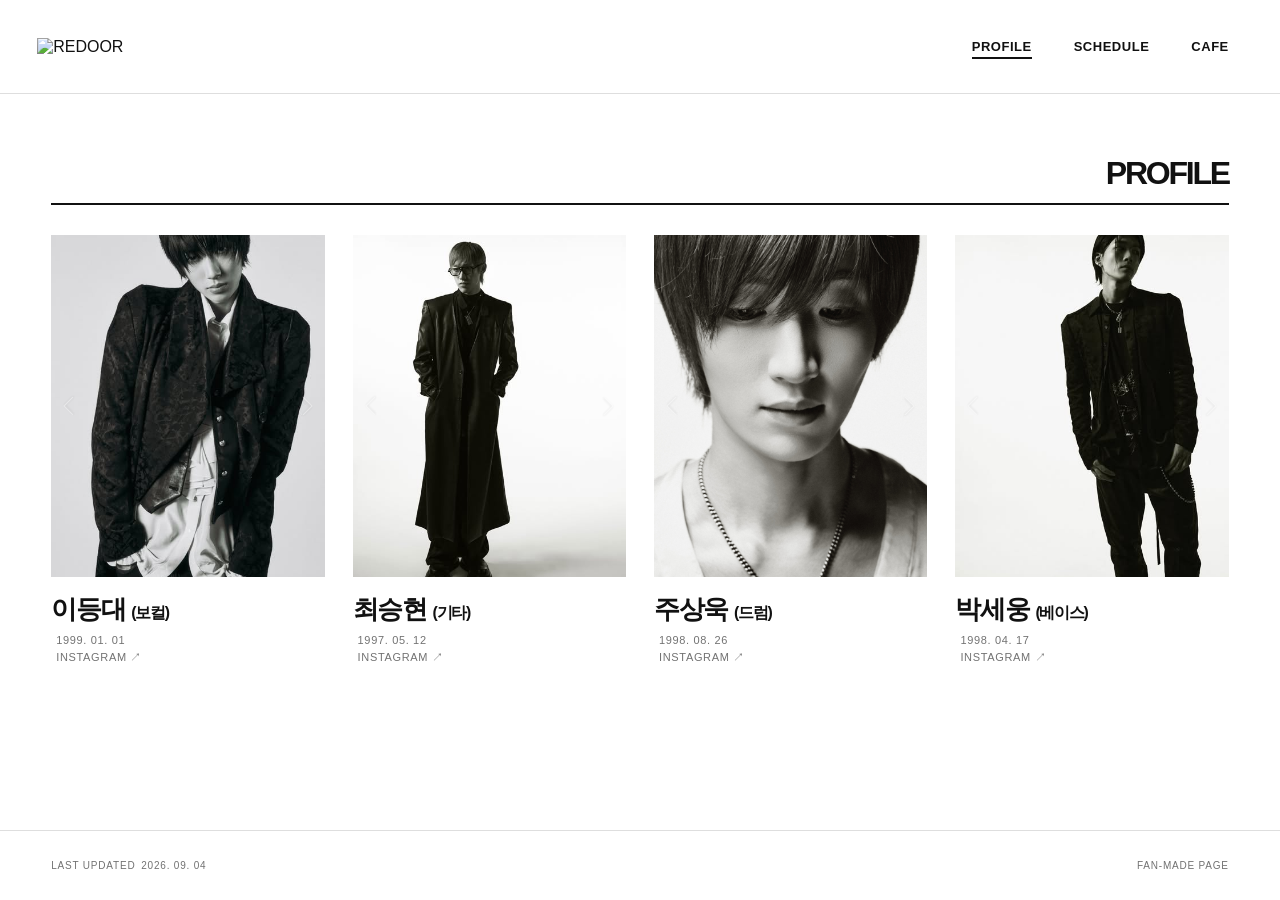
==== commit 8071feaf: "index.html 업데이트" ====
--- a/index.html
+++ b/index.html
@@ -37,7 +37,7 @@
 <body>
   <div id="profileIntro" class="profile-intro" aria-hidden="true">
     <div class="intro-image">
-      <img class="intro-photo" src="redoor-group-13-2.jpg" alt="리도어 단체사진" />
+      <img class="intro-photo" src="IMG_7800.png" alt="리도어 단체사진" />
       <img class="intro-logo" src="redoor-logo-white.png" alt="REDOOR" />
     </div>
     <p>CLICK, TOUCH OR SCROLL TO SKIP</p>
